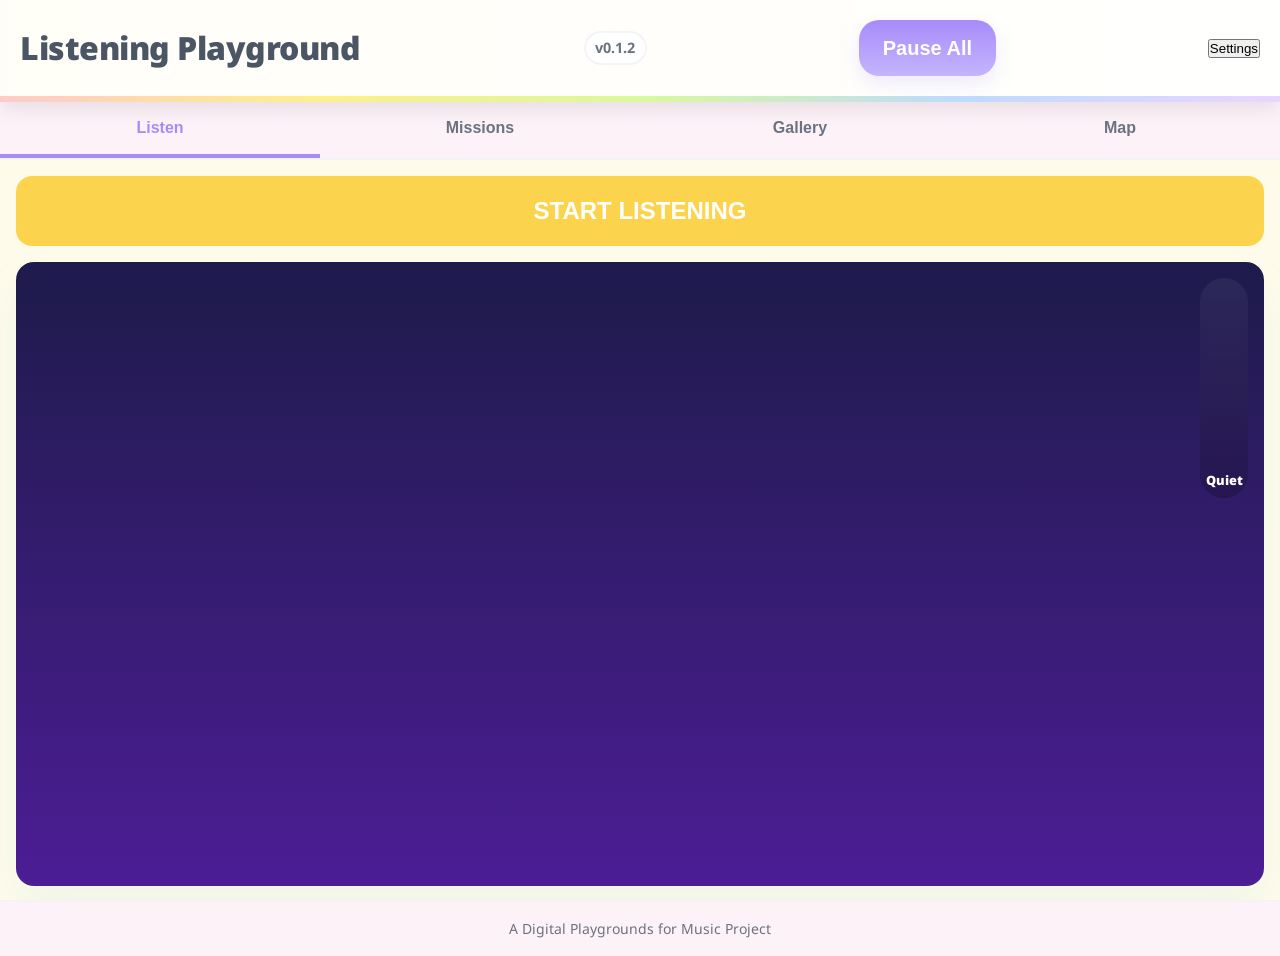
==== index.html @ 52ff4643 "Add files via upload" ====
<!DOCTYPE html>
<html lang="en">
<head>
    <meta charset="UTF-8">
    <meta name="viewport" content="width=device-width, initial-scale=1.0, maximum-scale=1.0, user-scalable=no">
    <meta name="apple-mobile-web-app-capable" content="yes">
    <title>Listening Playground</title>
    <link rel="stylesheet" href="styles.css">
    <link rel="manifest" href="manifest.json">
    <link href="https://fonts.googleapis.com/css2?family=Noto+Sans:wght@400;700;900&display=swap" rel="stylesheet">
    <script src="https://cdn.jsdelivr.net/npm/jszip@3.10.1/dist/jszip.min.js"></script>
</head>
<body>
    <!-- Main App Container -->
    <div id="app" class="app">
        <!-- Header -->
        <header class="app-header">
            <h1>Listening Playground</h1>
            <span id="appVersion" class="app-version" aria-label="App version"></span>
            <button class="btn-primary" id="pauseAllBtn" aria-label="Pause all sounds">Pause All</button>
            <button class="btn-icon" id="settingsBtn" aria-label="Settings">Settings</button>
        </header>

        <!-- Tab Navigation -->
        <nav class="tab-nav">
            <button class="tab-btn active" data-tab="listen" aria-label="Listen Tab">
                <span class="tab-label">Listen</span>
            </button>
            <button class="tab-btn" data-tab="hunt" aria-label="Sound Hunt Tab">
                <span class="tab-label">Missions</span>
            </button>
            <button class="tab-btn" data-tab="gallery" aria-label="Gallery Tab">
                <span class="tab-label">Gallery</span>
            </button>
            <button class="tab-btn" data-tab="map" aria-label="Map Tab">
                <span class="tab-label">Map</span>
            </button>
        </nav>

        <!-- Listen Tab -->
        <div class="tab-content active" id="listenTab">
            <!-- Controls -->
            <button class="viz-start-btn" id="vizStartBtn" aria-label="Start listening">
                <span class="viz-start-text">START LISTENING</span>
            </button>
            <!-- Visualization Canvas -->
            <div class="viz-container">
                <canvas id="fftCanvas" class="viz-canvas"></canvas>
                <div id="levelMeter" class="level-meter">
                    <div class="level-bar" id="levelBar"></div>
                    <span class="level-text" id="levelText">Quiet</span>
                </div>
            </div>

            <!-- Controls -->
            <div class="listen-controls">
                <div class="slider-group">
                    <label for="gainSlider" class="slider-label">
                        <span>Mic Power</span>
                        <span id="gainValue" style="font-size: 1rem; font-weight: 600;">1x</span>
                    </label>
                    <input type="range" id="gainSlider" min="0.5" max="100" value="1" step="0.5" class="slider">
                    <p class="slider-help">Make quiet sounds LOUDER!</p>
                </div>
                <button class="btn-record" id="recordBtn" aria-label="Record sound">
                    <span class="record-text">RECORD</span>
                </button>
                <div class="recording-timer hidden" id="recordingTimer">Recording: <span id="timerText">0s</span></div>
            </div>
        </div>

        <!-- Sound Hunt Tab -->
        <div class="tab-content" id="huntTab">
            <div class="hunt-header">
                <h2>Sound Missions & Badges</h2>
                <p class="hunt-subtitle">Complete missions to earn badges!</p>
                <div class="badges-stats" id="badgesStats"></div>
            </div>
            <div class="missions-grid" id="missionsGrid"></div>
        </div>

        <!-- Gallery Tab -->
        <div class="tab-content" id="galleryTab">
            <div class="gallery-controls">
                <input type="search" id="searchInput" placeholder="Search sounds..." class="search-input" aria-label="Search recordings">
                <div class="filter-tags" id="filterTags"></div>
            </div>
            <div class="gallery-grid" id="galleryGrid">
                <div class="empty-state">
                    <p>No sounds recorded yet!</p>
                    <p>Go to the Listen tab and press RECORD to capture your first sound.</p>
                </div>
            </div>
        </div>

        <!-- Map Tab -->
        <div class="tab-content" id="mapTab">
            <div class="map-content-wrapper">
                <div class="map-bubbles" id="mapBubbles" aria-label="Drag sounds onto the map"></div>
                <div class="map-container" id="mapContainer">
                    <img id="mapBackground" class="map-background hidden" alt="Map background">
                    <div class="map-overlay" id="mapOverlay"></div>
                    <div class="empty-state" id="mapEmptyState">
                        <p>No map image uploaded yet!</p>
                        <p>Go to Settings to upload a map background.</p>
                    </div>
                </div>
            </div>
        </div>
    </div>

    <!-- Badge Earned Popup -->
    <div id="badgePopup" class="badge-popup hidden">
        <div class="badge-popup-content">
            <div class="badge-popup-confetti"></div>
            <div class="badge-popup-icon" id="badgePopupIcon"></div>
            <h2 id="badgePopupTitle">Mission Complete!</h2>
            <p id="badgePopupMessage">You earned a badge!</p>
            <button class="btn-primary btn-large" id="closeBadgePopup">Awesome!</button>
        </div>
    </div>

    <!-- Photo View Modal -->
    <div id="photoViewModal" class="modal hidden">
        <div class="modal-content">
            <img id="photoViewImage" src="" alt="Sound photo" style="width: 100%; border-radius: 12px; max-height: 70vh; object-fit: contain;">
            <div class="modal-actions">
                <button class="btn-primary" id="closePhotoView">Close</button>
            </div>
        </div>
    </div>

    <!-- Camera Modal -->
    <div id="cameraModal" class="modal hidden">
        <div class="modal-content">
            <h2>Take a Picture of the Sound Source</h2>
            <p class="modal-help">Point your camera at what's making the sound!</p>
            <div class="camera-container">
                <video id="cameraFeed" autoplay playsinline></video>
                <canvas id="cameraCanvas" style="display: none;"></canvas>
            </div>
            <div class="modal-actions">
                <button class="btn-secondary" id="skipPicture">Skip</button>
                <button class="btn-primary btn-large" id="takePicture">Take Picture</button>
            </div>
        </div>
    </div>

    <!-- Label Modal -->
    <div id="labelModal" class="modal hidden">
        <div class="modal-content">
            <img id="soundImagePreview" src="" alt="Sound preview" class="sound-preview-image" style="display: none;">
            <h2>Name Your Sound</h2>
            <p class="modal-help">What should we call this sound?</p>
            
            <input type="text" id="labelInput" class="label-input" placeholder="Type a name..." aria-label="Sound label">

            <h3>Pick Tags (tap any that fit!)</h3>
            <div class="tag-picker" id="tagPicker">
                <button class="tag-btn" data-tag="water">Water</button>
                <button class="tag-btn" data-tag="wind">Wind</button>
                <button class="tag-btn" data-tag="birds">Birds</button>
                <button class="tag-btn" data-tag="insects">Insects</button>
                <button class="tag-btn" data-tag="leaves">Leaves</button>
                <button class="tag-btn" data-tag="rain">Rain</button>
                <button class="tag-btn" data-tag="thunder">Thunder</button>
                <button class="tag-btn" data-tag="animals">Animals</button>
                <button class="tag-btn" data-tag="rustling">Rustling</button>
                <button class="tag-btn" data-tag="flowing">Flowing</button>
                <button class="tag-btn" data-tag="mechanical">Mechanical</button>
                <button class="tag-btn" data-tag="voices">Voices</button>
                <button class="tag-btn" data-tag="quiet">Quiet</button>
                <button class="tag-btn" data-tag="loud">Loud</button>
                <button class="tag-btn" data-tag="rhythmic">Rhythmic</button>
                <button class="tag-btn" data-tag="continuous">Continuous</button>
            </div>

            <div class="modal-actions">
                <button class="btn-secondary" id="cancelLabel">Cancel</button>
                <button class="btn-primary btn-large" id="saveLabel">Save Sound</button>
            </div>
        </div>
    </div>

    <!-- Settings Modal -->
    <div id="settingsModal" class="modal hidden">
        <div class="modal-content">
            <h2>Settings</h2>
            
            <div class="setting-group">
                <label for="recordingLength">Recording Length</label>
                <input type="range" id="recordingLength" min="5" max="15" value="7" class="slider">
                <span id="recordingLengthValue">7 seconds</span>
            </div>

            <!-- geolocation toggle removed -->

            <div class="setting-group">
                <label for="mapBackgroundUpload">Map Background</label>
                <p class="setting-help">Upload an image to use as your map background</p>
                <input type="file" id="mapBackgroundUpload" accept="image/*" class="file-input">
                <button class="btn-secondary" id="uploadMapBtn">Choose Map Image</button>
                <div id="mapPreviewContainer" style="margin-top: 1rem;">
                    <img id="mapPreview" src="" alt="Map preview" style="display: none; max-width: 100%; max-height: 200px; border-radius: 12px; border: 2px solid var(--border-color);">
                </div>
            </div>

            <div class="setting-group">
                <button class="btn-secondary" id="exportDataBtn">Download Project Data (ZIP)</button>
                <button class="btn-secondary" id="importDataBtn">Import Package</button>
                <input type="file" id="importDataFile" accept=".zip" class="file-input hidden">
            </div>

            <div class="setting-group danger">
                <button class="btn-danger" id="clearDataBtn">Clear All Data</button>
                <p class="setting-help">This cannot be undone!</p>
            </div>

            <div class="modal-actions">
                <button class="btn-primary" id="closeSettings">Close</button>
            </div>
        </div>
    </div>

    <!-- Footer -->
    <footer class="app-footer">
        <p>A Digital Playgrounds for Music Project</p>
    </footer>

    <!-- Confirm Modal -->
    <div id="confirmModal" class="modal hidden">
        <div class="modal-content">
            <h2>Are You Sure?</h2>
            <p id="confirmMessage"></p>
            <div class="modal-actions">
                <button class="btn-secondary" id="confirmCancel">Cancel</button>
                <button class="btn-danger" id="confirmOk">Yes, Continue</button>
            </div>
        </div>
    </div>

    <script type="module" src="main.js"></script>
</body>
</html>
---- styles.css ----
/* Reset and Base Styles */
* {
    margin: 0;
    padding: 0;
    box-sizing: border-box;
}

:root {
    --primary-color: #a78bfa; /* soft purple */
    --secondary-color: #fcd34d; /* soft yellow */
    --danger-color: #fca5a5; /* soft red */
    --record-color: #f472b6; /* soft pink */
    --bg-color: #fffbeb; /* light yellowy-white */
    --surface-color: #fdf2f8; /* light pinky-white */
    --text-color: #4b5563; /* dark grey */
    --text-secondary: #6b7280; /* lighter grey */
    --border-color: #f3f4f6; /* very light grey */
    --shadow: 0 8px 18px rgba(12, 14, 20, 0.08);
    --shadow-lg: 0 18px 40px rgba(12, 14, 20, 0.12);
    --min-touch: 56px;
    --spacing: 1rem;
}

body {
    font-family: 'Noto Sans', -apple-system, BlinkMacSystemFont, 'Segoe UI', Roboto, Arial, sans-serif;
    font-size: 18px;
    line-height: 1.6;
    color: var(--text-color);
    background: var(--bg-color);
    -webkit-font-smoothing: antialiased;
    -moz-osx-font-smoothing: grayscale;
    overflow-x: hidden;
}

/* Onboarding */
.onboarding {
    position: fixed;
    top: 0;
    left: 0;
    right: 0;
    bottom: 0;
    background: linear-gradient(135deg, #fecaca 0%, #fef08a 25%, #d9f99d 50%, #bfdbfe 75%, #e9d5ff 100%);
    display: flex;
    align-items: center;
    justify-content: center;
    z-index: 10000;
    padding: var(--spacing);
}

.onboarding.hidden {
    display: none;
}

.onboarding-content {
    background: var(--surface-color);
    border-radius: 24px;
    padding: 3rem 2rem;
    max-width: 600px;
    width: 100%;
    text-align: center;
    box-shadow: var(--shadow-lg);
}

.onboarding-step.hidden {
    display: none;
}

.onboarding-icon {
    font-size: 6rem;
    margin-bottom: 1rem;
}

.onboarding h2 {
    font-size: 2rem;
    margin-bottom: 1rem;
    color: var(--text-color);
}

.onboarding p {
    font-size: 1.25rem;
    color: var(--text-secondary);
    margin-bottom: 2rem;
}

/* App Container */
.app {
    max-width: 100%;
    height: 100vh;
    display: flex;
    flex-direction: column;
    background: var(--bg-color);
}

.app.hidden {
    display: none;
}

/* Header - bigger, friendlier */
.app-header {
    background: linear-gradient(90deg, rgba(255,255,255,0.6), rgba(255,255,255,0.9));
    padding: calc(var(--spacing) * 1.25);
    display: flex;
    justify-content: space-between;
    align-items: center;
    box-shadow: var(--shadow);
    position: sticky;
    top: 0;
    z-index: 100;
    border-bottom: 6px solid;
    border-image-slice: 1;
    border-image-source: linear-gradient(to right, #fecaca, #fef08a, #d9f99d, #bfdbfe, #e9d5ff);
}

.app-header h1 {
    font-size: 2rem;
    font-weight: 900;
    letter-spacing: -0.5px;
    text-shadow: 0 2px 0 rgba(255,255,255,0.5);
}

/* Buttons - chunkier and more colorful */
.btn-primary, .btn-secondary, .btn-danger, .btn-record {
    font-size: 1.25rem;
    font-weight: 800;
    padding: 1rem 1.5rem;
    border: none;
    border-radius: 20px;
    cursor: pointer;
    transition: transform 120ms ease, box-shadow 120ms ease;
    min-height: var(--min-touch);
    min-width: var(--min-touch);
    touch-action: manipulation;
}

.btn-primary {
    background: linear-gradient(180deg, var(--primary-color), #c4b5fd);
    color: white;
    box-shadow: 0 8px 20px rgba(167, 139, 250, 0.18);
}

.btn-primary:hover, .btn-primary:focus {
    transform: translateY(-4px);
    box-shadow: var(--shadow-lg);
}

/* Record button - make very big and friendly */
.btn-record {
    width: 100%;
    background: radial-gradient(circle at 30% 20%, rgba(255,255,255,0.12), transparent), var(--record-color);
    color: white;
    display: flex;
    align-items: center;
    justify-content: center;
    gap: 1rem;
    font-size: 1.5rem;
    padding: 1.5rem;
    min-height: 96px;
    margin-top: 1.5rem;
    border-radius: 28px;
    box-shadow: 0 14px 30px rgba(244, 114, 182, 0.18);
    border: 4px solid rgba(255,255,255,0.06);
}

/* gentle pulsing ring around record when idle to invite interaction */
.btn-record::before {
    content: '';
    position: absolute;
    width: calc(100% - 24px);
    height: calc(100% - 24px);
    border-radius: 28px;
    left: 12px;
    top: calc(50% - ((100% - 24px)/2));
    pointer-events: none;
    box-shadow: 0 0 0 rgba(0,0,0,0);
    opacity: 0;
    transition: opacity 200ms ease;
}
.viz-start-btn.active ~ .listen-controls .btn-record::before,
.btn-record:hover::before {
    opacity: 0.06;
    animation: ring 1.6s infinite;
}
@keyframes ring {
    0% { box-shadow: 0 0 0 0 rgba(255,59,48,0.12); }
    70% { box-shadow: 0 0 0 18px rgba(255,59,48,0); }
    100% { box-shadow: 0 0 0 0 rgba(255,59,48,0); }
}

/* Tab Navigation */
.tab-nav {
    display: flex;
    background: var(--surface-color);
    border-bottom: 2px solid var(--border-color);
    position: sticky;
    top: calc(var(--min-touch) + var(--spacing) * 2);
    z-index: 99;
}

.tab-btn {
    flex: 1;
    display: flex;
    flex-direction: column;
    align-items: center;
    justify-content: center;
    gap: 0.5rem;
    padding: 1rem;
    background: transparent;
    border: none;
    cursor: pointer;
    min-height: var(--min-touch);
    border-bottom: 4px solid transparent;
    transition: all 0.2s ease;
    font-size: 1rem;
    font-weight: 600;
    color: var(--text-secondary);
}

.tab-btn.active {
    color: var(--primary-color);
    border-bottom-color: var(--primary-color);
}

.tab-label {
    font-size: 1rem;
}

/* Tab Content */
.tab-content {
    display: none;
    flex: 1;
    overflow-y: auto;
    padding: var(--spacing);
}

.tab-content.active {
    display: block;
}

/* Listen Tab */
.viz-controls {
    background: var(--surface-color);
    padding: var(--spacing);
    border-radius: 16px;
    margin-bottom: var(--spacing);
    box-shadow: var(--shadow);
    display: none;
}

.toggle-group {
    display: flex;
    align-items: center;
    gap: 0.5rem;
    flex-wrap: wrap;
}

.toggle-label {
    font-weight: 700;
    font-size: 1.25rem;
}

.btn-toggle {
    padding: 0.75rem 1.5rem;
    border: 2px solid var(--border-color);
    background: var(--surface-color);
    border-radius: 12px;
    font-size: 1.125rem;
    font-weight: 600;
    cursor: pointer;
    transition: all 0.2s ease;
    min-height: 56px;
}

.btn-toggle.active {
    background: var(--primary-color);
    color: white;
    border-color: var(--primary-color);
}

.viz-container {
    position: relative;
    background: linear-gradient(180deg, #1e1b4b, #4c1d95);
    border-radius: 18px;
    overflow: hidden;
    min-height: 320px;
    margin-bottom: var(--spacing);
    box-shadow: 0 18px 40px rgba(6,182,212,0.07);
}

.viz-canvas {
    width: 100%;
    height: 100%;
    display: block;
}

.viz-canvas.hidden {
    display: none;
}

.touch-overlay {
    display: none;
}

.level-meter {
    position: absolute;
    top: var(--spacing);
    right: var(--spacing);
    width: 48px;
    height: 220px;
    background: linear-gradient(180deg, rgba(255,255,255,0.06), rgba(0,0,0,0.2));
    border-radius: 24px;
    padding: 8px;
    display: flex;
    flex-direction: column;
    align-items: center;
    gap: 0.5rem;
    backdrop-filter: blur(4px);
}

.level-bar {
    width: 100%;
    flex: 1;
    background: linear-gradient(to top, #60a5fa, #a78bfa, #f472b6, #facc15, #a3e63e);
    border-radius: 12px;
    transform-origin: bottom;
    transform: scaleY(0);
    transition: transform 0.1s ease;
}

.level-text {
    color: white;
    font-size: 0.8rem;
    font-weight: 900;
    writing-mode: horizontal-tb;
    transform: none;
    transition: color 0.1s ease; /* ★ smooth color transition */
}

/* Resonate Bars */
.resonate-bars {
    display: none;
}

.resonate-bars.hidden {
    display: none;
}

.resonate-bar {
    display: flex;
    flex-direction: column;
    align-items: center;
    gap: 0.25rem;
}

.resonate-bar-fill {
    width: 100%;
    height: 120px;
    background: linear-gradient(to top, #3b82f6 0%, #8b5cf6 50%, #ec4899 100%);
    border-radius: 8px;
    transform-origin: bottom;
    transform: scaleY(0);
    transition: transform 0.1s ease;
}

.resonate-bar-label {
    font-size: 0.875rem;
    font-weight: 600;
    color: var(--text-secondary);
}

/* Controls */
.listen-controls {
    background: var(--surface-color);
    padding: var(--spacing);
    border-radius: 16px;
    box-shadow: var(--shadow);
}

.slider-group {
    margin-bottom: 1.5rem;
}

.slider-label {
    display: flex;
    align-items: center;
    justify-content: space-between;
    gap: 0.5rem;
    font-size: 1.25rem;
    font-weight: 700;
    margin-bottom: 0.5rem;
}



.slider {
    width: 100%;
    height: var(--min-touch);
    -webkit-appearance: none;
    appearance: none;
    background: #e5e7eb;
    border: 2px solid var(--border-color);
    border-radius: 28px;
    outline: none;
    cursor: pointer;
}

.slider::-webkit-slider-thumb {
    -webkit-appearance: none;
    appearance: none;
    width: 48px;
    height: 48px;
    background: var(--primary-color);
    border-radius: 50%;
    cursor: pointer;
    box-shadow: var(--shadow);
    border: 4px solid white;
}

.slider::-moz-range-thumb {
    width: 48px;
    height: 48px;
    background: var(--primary-color);
    border-radius: 50%;
    cursor: pointer;
    border: 4px solid white;
    box-shadow: var(--shadow);
}

.slider-help {
    font-size: 1rem;
    color: var(--text-secondary);
    margin-top: 0.5rem;
}

.btn-record {
    width: 100%;
    background: var(--record-color);
    color: white;
    display: flex;
    align-items: center;
    justify-content: center;
    gap: 1rem;
    font-size: 1.75rem;
    padding: 1.5rem;
    min-height: 80px;
    margin-top: 1.5rem;
}

.btn-record:hover, .btn-record:focus {
    background: #b91c1c;
    transform: scale(1.02);
}

.btn-record.recording {
    background: #991b1b;
    animation: pulse 1s ease-in-out infinite;
}

@keyframes pulse {
    0%, 100% { opacity: 1; }
    50% { opacity: 0.7; }
}



.recording-timer {
    text-align: center;
    font-size: 1.5rem;
    font-weight: 700;
    color: var(--record-color);
    margin-top: 1rem;
}

.recording-timer.hidden {
    display: none;
}

.viz-start-btn {
    width: 100%;
    background: var(--secondary-color);
    color: white;
    display: flex;
    align-items: center;
    justify-content: center;
    gap: 1rem;
    font-size: 1.5rem;
    font-weight: 700;
    padding: 1.25rem;
    border: none;
    border-radius: 16px;
    cursor: pointer;
    min-height: 70px;
    margin-bottom: var(--spacing);
    transition: all 0.2s ease;
}

.viz-start-btn:hover, .viz-start-btn:focus {
    background: #059669;
    transform: scale(1.02);
}

.viz-start-btn.active {
    background: var(--danger-color);
}

.viz-start-btn.active:hover {
    background: #b91c1c;
}

/* Gallery Tab */
.gallery-controls {
    margin-bottom: var(--spacing);
}

.search-input {
    width: 100%;
    padding: 1rem 1.5rem;
    font-size: 1.25rem;
    border: 2px solid var(--border-color);
    border-radius: 16px;
    margin-bottom: var(--spacing);
    min-height: var(--min-touch);
}

.search-input:focus {
    outline: none;
    border-color: var(--primary-color);
}

.filter-tags {
    display: flex;
    gap: 0.5rem;
    flex-wrap: wrap;
}

.filter-tag {
    padding: 0.5rem 1rem;
    background: var(--bg-color);
    border: 2px solid var(--border-color);
    border-radius: 24px;
    font-size: 1rem;
    font-weight: 600;
    cursor: pointer;
    min-height: 48px;
    transition: all 0.2s ease;
}

.filter-tag.active {
    background: var(--primary-color);
    color: white;
    border-color: var(--primary-color);
}

.gallery-grid {
    display: grid;
    grid-template-columns: repeat(auto-fill, minmax(300px, 1fr));
    gap: var(--spacing);
}

.sound-card {
    background: linear-gradient(180deg, var(--surface-color), #fffaf0);
    border-radius: 18px;
    overflow: hidden;
    box-shadow: 0 12px 30px rgba(12,14,20,0.06);
    transition: transform 0.18s ease, box-shadow 0.18s ease;
    position: relative;
}

.sound-card:hover {
    transform: translateY(-4px);
    box-shadow: var(--shadow-lg);
}

.sound-card-image {
    width: 100%;
    height: 180px;
    object-fit: cover;
    background: #000;
}

.sound-preview-image {
    width: 100%;
    max-height: 200px;
    object-fit: contain;
    border-radius: 12px;
    margin-bottom: 1rem;
    background-color: var(--border-color);
}

.btn-show-photo {
    position: absolute;
    top: 1rem;
    right: 1rem;
    background: rgba(0, 0, 0, 0.6);
    color: white;
    border: none;
    border-radius: 50%;
    width: 48px;
    height: 48px;
    font-size: 1.5rem;
    cursor: pointer;
    display: flex;
    align-items: center;
    justify-content: center;
    transition: background 0.2s ease;
    z-index: 2;
}

.btn-show-photo:hover {
    background: rgba(0, 0, 0, 0.8);
}

.sound-card-content {
    padding: var(--spacing);
}

.sound-card-label {
    font-size: 1.25rem;
    font-weight: 700;
    margin-bottom: 0.5rem;
    word-wrap: break-word;
}

.sound-card-meta {
    display: flex;
    gap: 0.5rem;
    align-items: center;
    margin-bottom: 0.5rem;
    font-size: 0.875rem;
    color: var(--text-secondary);
}

.sound-card-tags {
    display: flex;
    gap: 0.5rem;
    flex-wrap: wrap;
    margin-bottom: 0.5rem;
}

.tag-chip {
    padding: 0.25rem 0.75rem;
    background: var(--bg-color);
    border-radius: 12px;
    font-size: 0.875rem;
    font-weight: 600;
}

.sound-card-controls {
    display: flex;
    gap: 0.5rem;
}

.btn-play {
    flex: 1;
    padding: 0.75rem;
    background: var(--primary-color);
    color: white;
    border: none;
    border-radius: 12px;
    font-size: 1.125rem;
    font-weight: 600;
    cursor: pointer;
    min-height: 56px;
}

.btn-play:hover {
    background: #1d4ed8;
}

.btn-play.playing {
    background: var(--secondary-color);
}

/* Map Tab */
#mapTab.active {
    display: flex;
    flex-direction: column;
}

.map-content-wrapper {
    flex: 1;
    overflow-y: auto;
}

.map-container {
    position: relative;
    flex-shrink: 0;
    background: var(--surface-color);
    border-radius: 16px;
    overflow: hidden;
    box-shadow: var(--shadow);
    min-height: 400px;
}

.map-container.has-image {
    min-height: auto;
}

.map-background {
    display: block;
    width: 100%;
    height: 100%;
    object-fit: contain;
}

.map-background.hidden {
    display: none;
}

.map-overlay {
    position: absolute;
    top: 0;
    left: 0;
    right: 0;
    bottom: 0;
}

.map-bubbles {
    display: flex;
    gap: 0.75rem;
    overflow-x: auto;
    padding: 0.75rem 0.25rem;
    margin-bottom: 0.75rem;
}

.sound-bubble {
    flex: 0 0 auto;
    width: 72px;
    text-align: center;
    user-select: none;
    cursor: grab;
}

.sound-bubble-thumb {
    width: 64px;
    height: 64px;
    border-radius: 50%;
    border: 3px solid #fff;
    box-shadow: var(--shadow);
    object-fit: cover;
    background: #e5e7eb;
    margin: 0 auto 6px;
}

.sound-bubble-label {
    font-size: 0.75rem;
    font-weight: 700;
    white-space: nowrap;
    overflow: hidden;
    text-overflow: ellipsis;
}

.map-pin {
    position: absolute;
    width: 56px;
    height: 56px;
    border-radius: 50%;
    cursor: move;
    display: flex;
    align-items: center;
    justify-content: center;
    font-size: 1.65rem;
    box-shadow: 0 18px 36px rgba(12,14,20,0.12);
    transform: translate(-50%, -50%);
    transition: transform 160ms cubic-bezier(.2,.9,.2,1), box-shadow 160ms ease;
    color: white;
}

.map-pin:hover {
    transform: translate(-50%, -50%) scale(1.15);
    box-shadow: 0 26px 50px rgba(12,14,20,0.16);
}

.photo-pin {
    width: 80px;
    height: 80px;
    background: white;
    border: 3px solid white;
    padding: 0;
}

.map-pin-photo {
    width: 100%;
    height: 100%;
    object-fit: cover;
    border-radius: 50%;
}

.map-legend {
    position: absolute;
    bottom: var(--spacing);
    left: var(--spacing);
    background: rgba(255, 255, 255, 0.95);
    padding: 1rem;
    border-radius: 12px;
    box-shadow: var(--shadow);
    display: none;
}

.map-legend h3 {
    font-size: 1.125rem;
    margin-bottom: 0.5rem;
}

.legend-item {
    display: flex;
    align-items: center;
    gap: 0.5rem;
    font-size: 1rem;
    margin-bottom: 0.25rem;
}

.legend-color {
    width: 24px;
    height: 24px;
    border-radius: 50%;
}

.legend-color.low {
    background: #3b82f6;
}

.legend-color.mid {
    background: #8b5cf6;
}

.legend-color.high {
    background: #ec4899;
}

.map-recordings-list {
    background: var(--surface-color);
    border-radius: 16px;
    padding: var(--spacing);
    margin-top: var(--spacing);
    box-shadow: var(--shadow);
}

.map-recordings-list h3 {
    font-size: 1.5rem;
    margin-bottom: 1rem;
}

.map-recordings-grid {
    grid-template-columns: repeat(auto-fill, minmax(160px, 1fr));
    gap: var(--spacing);
}

.map-recording-item {
    display: flex;
    align-items: center;
    gap: 0.75rem;
    padding: 0.75rem;
}

.map-recording-item {
    background: var(--bg-color);
    border: 2px solid var(--border-color);
    border-radius: 12px;
    padding: 1rem;
    cursor: grab;
    transition: all 0.2s ease;
    user-select: none;
}

.map-recording-item:hover {
    transform: translateY(-2px);
    box-shadow: var(--shadow);
    border-color: var(--primary-color);
}

.map-recording-item:active {
    cursor: grabbing;
}

.map-recording-item.on-map {
    opacity: 0.5;
    cursor: not-allowed;
}

.map-recording-item.on-map:hover {
    transform: none;
}

.map-recording-thumbnail {
    width: 100%;
    height: 100px;
    object-fit: cover;
    border-radius: 8px;
    margin-bottom: 0.5rem;
    display: none;
}

.map-recording-tags {
    display: none;
}

.map-recording-dot {
    width: 32px;
    height: 32px;
    border-radius: 50%;
    flex: 0 0 32px;
    box-shadow: var(--shadow);
    border: 2px solid rgba(255,255,255,0.8);
}

.map-recording-label {
    font-size: 1rem;
    font-weight: 600;
    margin-bottom: 0.5rem;
    white-space: nowrap;
    overflow: hidden;
    text-overflow: ellipsis;
}

.map-recording-tags {
    display: flex;
    gap: 0.25rem;
    flex-wrap: wrap;
}

.map-recording-tags .tag-chip {
    font-size: 0.75rem;
    padding: 0.125rem 0.5rem;
}

.map-container.drag-over {
    border: 4px dashed var(--primary-color);
}

.map-pin-label {
    position: absolute;
    bottom: -30px;
    left: 50%;
    transform: translateX(-50%);
    background: rgba(0, 0, 0, 0.8);
    color: white;
    padding: 0.25rem 0.5rem;
    border-radius: 8px;
    font-size: 0.75rem;
    white-space: nowrap;
    pointer-events: none;
    opacity: 0;
    transition: opacity 0.2s ease;
}

.map-pin:hover .map-pin-label {
    opacity: 1;
}

.map-pin-remove {
    position: absolute;
    top: -8px;
    right: -8px;
    width: 24px;
    height: 24px;
    background: var(--danger-color);
    color: white;
    border-radius: 50%;
    display: flex;
    align-items: center;
    justify-content: center;
    font-size: 1rem;
    cursor: pointer;
    opacity: 0;
    transition: opacity 0.2s ease;
}

.map-pin:hover .map-pin-remove {
    opacity: 1;
}

/* Empty States */
.empty-state {
    display: flex;
    flex-direction: column;
    align-items: center;
    justify-content: center;
    padding: 3rem var(--spacing);
    text-align: center;
    color: var(--text-secondary);
}

.empty-state p {
    font-size: 1.35rem;
    margin-bottom: 0.5rem;
}

#mapEmptyState {
    position: absolute;
    inset: 0;
    background: transparent;
    pointer-events: none;
    z-index: 1;
}

/* Modal */
.modal {
    position: fixed;
    top: 0;
    left: 0;
    right: 0;
    bottom: 0;
    background: rgba(0, 0, 0, 0.7);
    display: flex;
    align-items: center;
    justify-content: center;
    z-index: 1000;
    padding: var(--spacing);
}

.modal.hidden {
    display: none;
}

.modal-content {
    background: var(--surface-color);
    border-radius: 24px;
    padding: 2rem;
    max-width: 600px;
    width: 100%;
    max-height: 90vh;
    overflow-y: auto;
}

.camera-container {
    position: relative;
    width: 100%;
    padding-top: 75%; /* 4:3 Aspect Ratio */
    background-color: #000;
    border-radius: 12px;
    overflow: hidden;
    margin-bottom: 1.5rem;
}

#cameraFeed {
    position: absolute;
    top: 0;
    left: 0;
    width: 100%;
    height: 100%;
    object-fit: cover;
}

.modal-content h2 {
    font-size: 2.25rem;
    margin-bottom: 1rem;
}

.modal-help {
    font-size: 1.25rem;
    color: var(--text-secondary);
    margin-bottom: 1.5rem;
}

.label-input {
    width: 100%;
    padding: 1rem 1.25rem;
    font-size: 1.25rem;
    border: 2px solid var(--border-color);
    border-radius: 16px;
    margin-bottom: 1.5rem;
    min-height: var(--min-touch);
}

.btn-voice {
    position: absolute;
    right: calc(2rem + var(--spacing));
    margin-top: 4px;
}

.emoji-picker {
    display: flex;
    gap: 0.5rem;
    flex-wrap: wrap;
    margin-bottom: 1.5rem;
}

.emoji-btn {
    width: 56px;
    height: 56px;
    font-size: 2rem;
    background: var(--bg-color);
    border: 2px solid var(--border-color);
    border-radius: 12px;
    cursor: pointer;
    transition: transform 0.2s ease;
}

.emoji-btn:hover, .emoji-btn:focus {
    transform: scale(1.1);
    border-color: var(--primary-color);
}

.modal-content h3 {
    font-size: 1.5rem;
    margin-bottom: 1rem;
}

.tag-picker {
    display: grid;
    grid-template-columns: repeat(auto-fill, minmax(140px, 1fr));
    gap: 0.5rem;
    margin-bottom: var(--spacing);
}

.tag-btn {
    padding: 1rem;
    background: linear-gradient(180deg,#ffffff,#fff8f1);
    border: 3px solid var(--border-color);
    border-radius: 18px;
    font-size: 1.125rem;
    font-weight: 800;
    cursor: pointer;
    min-height: 56px;
    transition: transform 140ms ease, box-shadow 140ms ease;
}
.tag-btn.active {
    background: linear-gradient(180deg, var(--secondary-color), #fde047);
    color: var(--text-color);
    border-color: rgba(0,0,0,0.06);
    transform: translateY(-6px);
    box-shadow: 0 12px 28px rgba(252, 211, 77, 0.12);
}

.suggested-tags {
    background: #fef3c7;
    border: 2px solid #fbbf24;
    border-radius: 12px;
    padding: 1rem;
    margin-bottom: var(--spacing);
}

.suggested-tags.hidden {
    display: none;
}

.modal-actions {
    display: flex;
    gap: var(--spacing);
    margin-top: 1.5rem;
}

.modal-actions button {
    flex: 1;
}

/* Settings */
.setting-group {
    margin-bottom: 1.5rem;
    padding-bottom: 1.5rem;
    border-bottom: 2px solid var(--border-color);
}

.setting-group:last-child {
    border-bottom: none;
}

.setting-group label {
    display: flex;
    align-items: center;
    gap: 0.5rem;
    font-size: 1.25rem;
    font-weight: 600;
    margin-bottom: 0.5rem;
}

.setting-group input[type="checkbox"] {
    width: 32px;
    height: 32px;
    cursor: pointer;
}

.setting-help {
    font-size: 1rem;
    color: var(--text-secondary);
    margin-top: 0.5rem;
}

.file-input {
    display: none;
}

.setting-group.danger {
    border-color: var(--danger-color);
}

/* Responsive */
@media (max-width: 768px) {
    .gallery-grid {
        grid-template-columns: 1fr;
    }
    
    .onboarding-content {
        padding: 2rem 1rem;
    }
    
    .tag-picker {
        grid-template-columns: repeat(auto-fill, minmax(120px, 1fr));
    }
}

/* Accessibility */
.visually-hidden {
    position: absolute;
    width: 1px;
    height: 1px;
    padding: 0;
    margin: -1px;
    overflow: hidden;
    clip: rect(0, 0, 0, 0);
    white-space: nowrap;
    border-width: 0;
}

/* Focus styles */
button:focus-visible,
input:focus-visible,
.btn-toggle:focus-visible {
    outline: 6px solid rgba(6,182,212,0.18);
    outline-offset: 4px;
}

/* Sound Hunt Tab */
.hunt-header {
    background: linear-gradient(135deg, #a78bfa 0%, #f472b6 100%);
    color: white;
    padding: 2rem;
    border-radius: 16px;
    margin-bottom: var(--spacing);
    text-align: center;
}

.hunt-header h2 {
    font-size: 2rem;
    margin-bottom: 0.5rem;
}

.hunt-subtitle {
    font-size: 1.25rem;
    opacity: 0.95;
    margin-bottom: 1rem;
}

.missions-grid {
    display: grid;
    grid-template-columns: repeat(auto-fill, minmax(280px, 1fr));
    gap: var(--spacing);
}

.mission-card {
    background: var(--surface-color);
    border-radius: 20px;
    padding: 1.5rem;
    box-shadow: var(--shadow);
    transition: all 0.3s ease;
    border: 4px solid transparent;
}

.mission-card:hover {
    transform: translateY(-4px);
    box-shadow: var(--shadow-lg);
}

.mission-card.completed {
    border-color: var(--secondary-color);
    background: linear-gradient(135deg, #d1fae5 0%, #a7f3d0 100%);
}

.mission-card.completed .mission-icon {
    position: relative;
}

.mission-card.completed .mission-icon::after {
    content: '✅';
    position: absolute;
    top: -12px;
    right: -12px;
    font-size: 2.5rem;
    animation: bounce 0.5s ease;
}

.mission-title {
    font-size: 1.5rem;
    font-weight: 700;
    margin-bottom: 0.5rem;
    text-align: center;
    color: var(--text-color);
}

.mission-description {
    font-size: 1.125rem;
    color: var(--text-secondary);
    text-align: center;
    margin-bottom: 1rem;
}

.mission-progress {
    background: var(--bg-color);
    border-radius: 12px;
    padding: 0.75rem;
    text-align: center;
    font-weight: 600;
    font-size: 1rem;
}

.mission-card.completed .mission-progress {
    background: var(--secondary-color);
    color: white;
}

/* Badges Tab */
.badges-header {
    background: linear-gradient(135deg, #fbbf24 0%, #f59e0b 100%);
    color: white;
    padding: 2rem;
    border-radius: 16px;
    margin-bottom: var(--spacing);
    text-align: center;
}

.badges-header h2 {
    font-size: 2rem;
    margin-bottom: 0.5rem;
}

.badges-subtitle {
    font-size: 1.25rem;
    opacity: 0.95;
    margin-bottom: 1rem;
}

.badges-stats {
    display: flex;
    justify-content: center;
    gap: 2rem;
    font-size: 1.5rem;
    font-weight: 700;
    margin-top: 1rem;
}

.badges-grid {
    display: grid;
    grid-template-columns: repeat(auto-fill, minmax(200px, 1fr));
    gap: var(--spacing);
}

.badge-card {
    background: var(--surface-color);
    border-radius: 20px;
    padding: 1.5rem;
    box-shadow: var(--shadow);
    text-align: center;
    transition: all 0.3s ease;
    opacity: 0.5;
    filter: grayscale(100%);
}

.badge-card.earned {
    opacity: 1;
    filter: grayscale(0%);
    border: 4px solid var(--secondary-color);
}

.badge-card:hover.earned {
    transform: translateY(-4px) scale(1.05);
    box-shadow: var(--shadow-lg);
}

.badge-icon {
    font-size: 5rem;
    margin-bottom: 1rem;
}

.badge-name {
    font-size: 1.25rem;
    font-weight: 700;
    margin-bottom: 0.5rem;
}

.badge-date {
    font-size: 0.875rem;
    color: var(--text-secondary);
}

.badge-locked {
    font-size: 1rem;
    color: var(--text-secondary);
    font-style: italic;
}

/* Badge Popup */
.badge-popup {
    position: fixed;
    top: 0;
    left: 0;
    right: 0;
    bottom: 0;
    background: rgba(0, 0, 0, 0.8);
    display: flex;
    align-items: center;
    justify-content: center;
    z-index: 2000;
    padding: var(--spacing);
    animation: fadeIn 0.3s ease;
}

@keyframes fadeIn {
    from { opacity: 0; }
    to { opacity: 1; }
}

.badge-popup.hidden {
    display: none;
}

.badge-popup-content {
    background: linear-gradient(135deg, #fef9c3 0%, #fef08a 100%);
    border-radius: 24px;
    padding: 3rem 2rem;
    max-width: 500px;
    width: 100%;
    text-align: center;
    box-shadow: 0 20px 25px -5px rgba(0, 0, 0, 0.3);
    animation: bounceIn 0.5s ease;
    border: 6px solid #fbbf24;
}

@keyframes bounceIn {
    0% { transform: scale(0.3); }
    50% { transform: scale(1.05); }
    70% { transform: scale(0.9); }
    100% { transform: scale(1); }
}

.badge-popup-confetti {
    font-size: 3.5rem;
    margin-bottom: 1rem;
    animation: confetti 1s ease-in-out infinite;
}
@keyframes confetti {
    0% { transform: translateY(0) rotate(0deg); }
    50% { transform: translateY(-8px) rotate(10deg); }
    100% { transform: translateY(0) rotate(0deg); }
}

.badge-popup-icon {
    font-size: 8rem;
    margin-bottom: 1rem;
    animation: bounce 0.5s ease infinite alternate;
}

@keyframes bounce {
    from { transform: translateY(0); }
    to { transform: translateY(-10px); }
}

.badge-popup h2 {
    font-size: 2.5rem;
    color: var(--text-color);
    margin-bottom: 1rem;
}

.badge-popup p {
    font-size: 1.5rem;
    color: var(--text-secondary);
    margin-bottom: 2rem;
}

.map-filter-tags {
    display: flex;
    gap: 0.5rem;
    flex-wrap: wrap;
    margin-bottom: 0.75rem;
}

.map-filter-tags .filter-tag {
    padding: 0.4rem 0.8rem;
    background: var(--bg-color);
    border: 2px solid var(--border-color);
    border-radius: 20px;
    font-size: 0.95rem;
    font-weight: 600;
    cursor: pointer;
}

.map-filter-tags .filter-tag.active {
    background: var(--primary-color);
    color: #fff;
    border-color: var(--primary-color);
}

.toggle-photo-btn {
    background: var(--surface-color) !important;
    color: var(--text-color) !important;
    border-color: var(--primary-color) !important;
}

.toggle-photo-btn.active {
    background: var(--primary-color) !important;
    color: white !important;
}

.bubble-add-btn {
    margin-top: 4px;
    padding: 4px 8px;
    font-size: 0.9rem;
    border: 1px solid var(--border-color);
    border-radius: 999px;
    background: #fff;
    cursor: pointer;
}

.app-version {
    margin-left: 0.75rem;
    font-size: 0.9rem;
    font-weight: 700;
    color: var(--text-secondary);
    background: #fff;
    border: 2px solid var(--border-color);
    border-radius: 999px;
    padding: 0.2rem 0.6rem;
}

#mapPreview {
    display: block;
    max-width: 100%;
    max-height: 200px;
    border-radius: 12px;
    border: 2px solid var(--border-color);
    margin-top: 0.5rem;
    box-shadow: var(--shadow);
}

/* Footer */
.app-footer {
    background: var(--surface-color);
    padding: 1rem;
    text-align: center;
    border-top: 2px solid var(--border-color);
    font-size: 0.875rem;
    color: var(--text-secondary);
}

.app-footer p {
    margin: 0;
}
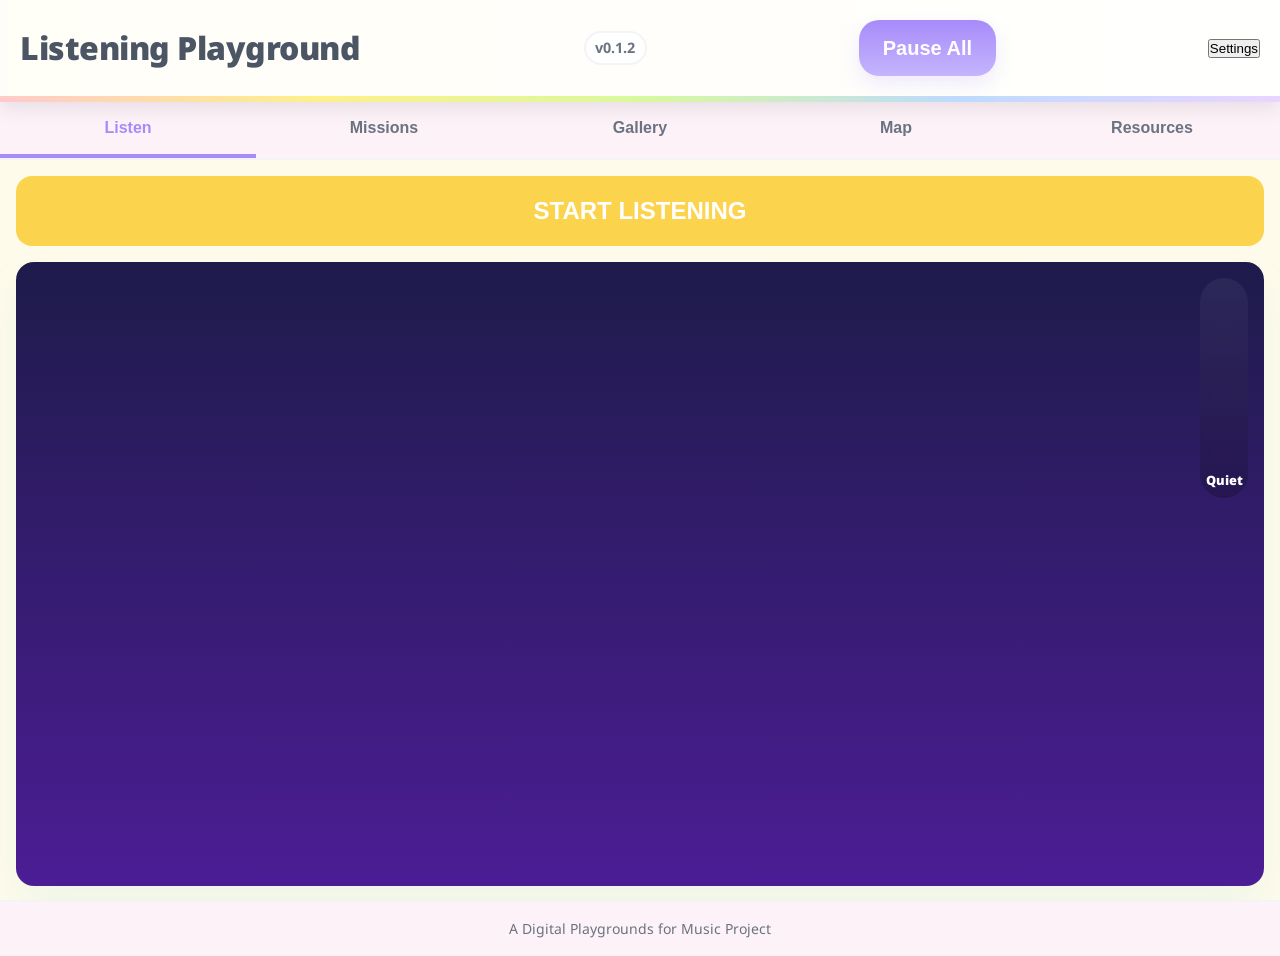
==== commit 5f3337bc: "Add Resources tab with tutorial video, lesson plan download, and feedback form Co-Authored-By: Claud" ====
--- a/index.html
+++ b/index.html
@@ -35,6 +35,9 @@
             <button class="tab-btn" data-tab="map" aria-label="Map Tab">
                 <span class="tab-label">Map</span>
             </button>
+            <button class="tab-btn" data-tab="resources" aria-label="Resources Tab">
+                <span class="tab-label">Resources</span>
+            </button>
         </nav>
 
         <!-- Listen Tab -->
@@ -91,6 +94,46 @@
                     <p>Go to the Listen tab and press RECORD to capture your first sound.</p>
                 </div>
             </div>
+        </div>
+
+        <!-- Resources Tab -->
+        <div class="tab-content" id="resourcesTab">
+            <div class="resources-header">
+                <h2>Resources</h2>
+                <p class="resources-subtitle">Everything you need to get started</p>
+            </div>
+
+            <!-- Tutorial Video -->
+            <section class="resources-section">
+                <h3 class="resources-section-title">Tutorial Video</h3>
+                <div class="video-wrapper">
+                    <iframe
+                        src="https://www.youtube.com/embed/VLlSYjDsf7k"
+                        allowfullscreen
+                        title="Listening Playground Tutorial"
+                        frameborder="0"
+                        allow="accelerometer; autoplay; clipboard-write; encrypted-media; gyroscope; picture-in-picture">
+                    </iframe>
+                </div>
+            </section>
+
+            <!-- Lesson Plan Download -->
+            <section class="resources-section">
+                <h3 class="resources-section-title">Lesson Plan</h3>
+                <p class="resources-desc">Download the lesson plan PDF to help guide your session.</p>
+                <a class="btn-primary resources-download-btn" href="lesson-plan.pdf" download="Listening Playground Lesson Plan.pdf">
+                    Download Lesson Plan (PDF)
+                </a>
+            </section>
+
+            <!-- Feedback Form -->
+            <section class="resources-section">
+                <h3 class="resources-section-title">Share Your Feedback</h3>
+                <p class="resources-desc">We'd love to hear how your session went!</p>
+                <a class="resources-link-btn resources-feedback-btn" href="https://docs.google.com/forms/d/e/1FAIpQLSeTkUa5QTP3MjDxmWfQP8VR8Kv91IC2fe0L0hROgDnWzvrOmA/viewform" target="_blank" rel="noopener noreferrer">
+                    Open Feedback Form ↗
+                </a>
+            </section>
         </div>
 
         <!-- Map Tab -->
--- a/styles.css
+++ b/styles.css
@@ -1531,6 +1531,101 @@
     box-shadow: var(--shadow);
 }
 
+/* Resources Tab */
+.resources-header {
+    background: linear-gradient(135deg, #bfdbfe 0%, #e9d5ff 100%);
+    padding: 2rem;
+    border-radius: 16px;
+    margin-bottom: var(--spacing);
+    text-align: center;
+}
+
+.resources-header h2 {
+    font-size: 2rem;
+    font-weight: 900;
+    margin-bottom: 0.5rem;
+}
+
+.resources-subtitle {
+    font-size: 1.25rem;
+    color: var(--text-secondary);
+}
+
+.resources-section {
+    background: var(--surface-color);
+    border-radius: 20px;
+    padding: 1.75rem;
+    margin-bottom: var(--spacing);
+    box-shadow: var(--shadow);
+}
+
+.resources-section-title {
+    font-size: 1.5rem;
+    font-weight: 800;
+    margin-bottom: 0.75rem;
+}
+
+.resources-desc {
+    font-size: 1.125rem;
+    color: var(--text-secondary);
+    margin-bottom: 1.25rem;
+}
+
+.video-wrapper {
+    position: relative;
+    width: 100%;
+    padding-top: 56.25%; /* 16:9 */
+    border-radius: 14px;
+    overflow: hidden;
+    background: #1e1b4b;
+    margin-bottom: 1rem;
+}
+
+.video-wrapper iframe {
+    position: absolute;
+    top: 0;
+    left: 0;
+    width: 100%;
+    height: 100%;
+    border: none;
+    border-radius: 14px;
+}
+
+.resources-download-btn {
+    display: inline-block;
+    text-decoration: none;
+    text-align: center;
+    width: 100%;
+}
+
+.resources-link-btn {
+    display: inline-block;
+    width: 100%;
+    padding: 1rem 1.5rem;
+    background: linear-gradient(180deg, #fcd34d, #fbbf24);
+    color: var(--text-color);
+    font-size: 1.25rem;
+    font-weight: 800;
+    border-radius: 20px;
+    text-align: center;
+    text-decoration: none;
+    box-shadow: 0 8px 20px rgba(251, 191, 36, 0.2);
+    transition: transform 120ms ease, box-shadow 120ms ease;
+    min-height: var(--min-touch);
+    line-height: 1.4;
+    box-sizing: border-box;
+}
+
+.resources-link-btn:hover {
+    transform: translateY(-4px);
+    box-shadow: var(--shadow-lg);
+}
+
+.resources-feedback-btn {
+    background: linear-gradient(180deg, #86efac, #4ade80);
+    box-shadow: 0 8px 20px rgba(74, 222, 128, 0.2);
+}
+
 /* Footer */
 .app-footer {
     background: var(--surface-color);
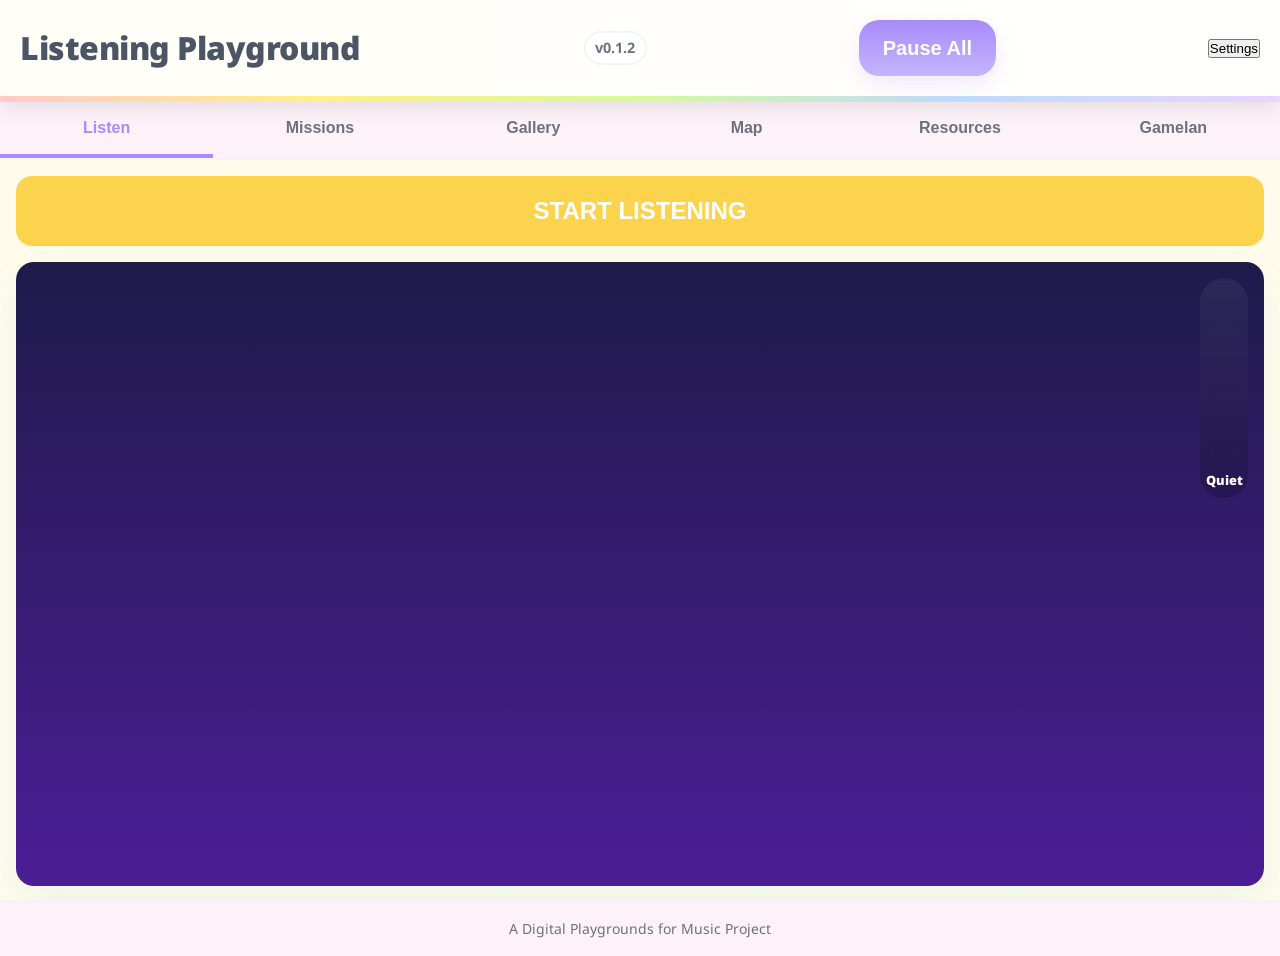
==== commit 48ae5b00: "Add multiplayer gamelan ensemble instrument app New tab "Gamelan" lets a group of people each play o" ====
--- a/index.html
+++ b/index.html
@@ -9,6 +9,7 @@
     <link rel="manifest" href="manifest.json">
     <link href="https://fonts.googleapis.com/css2?family=Noto+Sans:wght@400;700;900&display=swap" rel="stylesheet">
     <script src="https://cdn.jsdelivr.net/npm/jszip@3.10.1/dist/jszip.min.js"></script>
+    <script src="https://unpkg.com/peerjs@1.5.4/dist/peerjs.min.js"></script>
 </head>
 <body>
     <!-- Main App Container -->
@@ -37,6 +38,9 @@
             </button>
             <button class="tab-btn" data-tab="resources" aria-label="Resources Tab">
                 <span class="tab-label">Resources</span>
+            </button>
+            <button class="tab-btn" data-tab="gamelan" aria-label="Gamelan Tab">
+                <span class="tab-label">Gamelan</span>
             </button>
         </nav>
 
@@ -265,6 +269,9 @@
         </div>
     </div>
 
+    <!-- Gamelan Tab -->
+    <div class="tab-content" id="gamelanTab"></div>
+
     <!-- Footer -->
     <footer class="app-footer">
         <p>A Digital Playgrounds for Music Project</p>
--- a/styles.css
+++ b/styles.css
@@ -1638,4 +1638,448 @@
 
 .app-footer p {
     margin: 0;
+}
+
+/* ─────────────────────────────────────────────
+   GAMELAN TAB
+   ───────────────────────────────────────────── */
+
+.gln-root {
+    display: flex;
+    flex-direction: column;
+    gap: 0;
+    height: 100%;
+    overflow-y: auto;
+    -webkit-overflow-scrolling: touch;
+    padding-bottom: 1.5rem;
+}
+
+/* Status bar */
+.gln-status-bar {
+    background: #1e293b;
+    color: #f8fafc;
+    font-size: 0.95rem;
+    padding: 0.5rem 1rem;
+    text-align: center;
+    border-radius: 0;
+    max-height: 0;
+    overflow: hidden;
+    opacity: 0;
+    transition: max-height 0.25s ease, opacity 0.25s ease;
+}
+.gln-status-bar.visible {
+    max-height: 4rem;
+    opacity: 1;
+}
+
+/* Session panel */
+.gln-session-panel {
+    background: var(--surface-color);
+    border-bottom: 2px solid var(--border-color);
+    padding: 0.85rem 1rem;
+}
+
+.gln-sess-idle {}
+
+.gln-name-row {
+    display: flex;
+    align-items: center;
+    gap: 0.5rem;
+    margin-bottom: 0.65rem;
+}
+.gln-label {
+    font-size: 0.9rem;
+    font-weight: 700;
+    color: var(--text-secondary);
+    white-space: nowrap;
+}
+.gln-name-input {
+    flex: 1;
+    border: 2px solid var(--border-color);
+    border-radius: 12px;
+    padding: 0.45rem 0.75rem;
+    font-size: 1rem;
+    font-weight: 700;
+    background: white;
+    color: var(--text-color);
+    min-height: 44px;
+}
+
+.gln-sess-btns {
+    display: flex;
+    flex-wrap: wrap;
+    gap: 0.5rem;
+    align-items: center;
+}
+
+.gln-btn {
+    font-size: 1rem;
+    font-weight: 800;
+    padding: 0.6rem 1.1rem;
+    border: none;
+    border-radius: 14px;
+    cursor: pointer;
+    min-height: 48px;
+    touch-action: manipulation;
+    transition: transform 100ms, box-shadow 100ms;
+}
+.gln-btn:active { transform: scale(0.95); }
+
+.gln-create-btn {
+    background: linear-gradient(160deg, #a78bfa, #7c3aed);
+    color: white;
+    box-shadow: 0 4px 14px rgba(124,58,237,0.3);
+}
+.gln-join-btn {
+    background: linear-gradient(160deg, #34d399, #059669);
+    color: white;
+    box-shadow: 0 4px 14px rgba(5,150,105,0.3);
+}
+.gln-leave-btn {
+    background: #f1f5f9;
+    color: #64748b;
+    font-size: 0.9rem;
+    padding: 0.5rem 0.9rem;
+    min-height: 40px;
+}
+
+.gln-join-row {
+    display: flex;
+    gap: 0.4rem;
+    align-items: center;
+}
+.gln-code-input {
+    width: 6ch;
+    border: 3px solid var(--primary-color);
+    border-radius: 12px;
+    padding: 0.5rem 0.6rem;
+    font-size: 1.3rem;
+    font-weight: 900;
+    text-align: center;
+    letter-spacing: 0.15em;
+    text-transform: uppercase;
+    min-height: 48px;
+    background: white;
+    color: var(--text-color);
+}
+
+.gln-sess-hint {
+    margin-top: 0.5rem;
+    font-size: 0.8rem;
+    color: var(--text-secondary);
+}
+
+/* Active session */
+.gln-sess-active {
+    display: flex;
+    align-items: center;
+    justify-content: space-between;
+    gap: 0.75rem;
+    flex-wrap: wrap;
+}
+.gln-code-display {
+    display: flex;
+    flex-direction: column;
+    gap: 0.1rem;
+}
+.gln-code-label {
+    font-size: 0.75rem;
+    font-weight: 700;
+    color: var(--text-secondary);
+    text-transform: uppercase;
+    letter-spacing: 0.08em;
+}
+.gln-code-big {
+    font-size: 2.2rem;
+    font-weight: 900;
+    letter-spacing: 0.18em;
+    color: var(--text-color);
+    user-select: all;
+    -webkit-user-select: all;
+}
+.gln-joined-badge {
+    font-weight: 800;
+    font-size: 1rem;
+    color: #059669;
+    background: #d1fae5;
+    border-radius: 20px;
+    padding: 0.3rem 0.9rem;
+}
+
+/* Instrument header */
+.gln-inst-header {
+    display: flex;
+    align-items: center;
+    justify-content: space-between;
+    padding: 0.7rem 1rem;
+    border-left: 6px solid;
+    gap: 0.5rem;
+}
+.gln-inst-info {
+    display: flex;
+    flex-direction: column;
+    gap: 0.05rem;
+}
+.gln-inst-name {
+    font-size: 1.15rem;
+    font-weight: 900;
+}
+.gln-inst-role {
+    font-size: 0.82rem;
+    opacity: 0.8;
+}
+.gln-cycle-btn {
+    background: rgba(0,0,0,0.12);
+    border: none;
+    border-radius: 10px;
+    color: inherit;
+    font-size: 1.6rem;
+    width: 44px;
+    height: 44px;
+    cursor: pointer;
+    touch-action: manipulation;
+    display: flex;
+    align-items: center;
+    justify-content: center;
+}
+
+/* Keys area */
+.gln-keys-area {
+    flex: 1;
+    padding: 0.75rem;
+    display: flex;
+    align-items: center;
+    justify-content: center;
+}
+
+/* Metallophone keys (saron/demung) */
+.gln-key-row {
+    display: flex;
+    gap: 0.3rem;
+    width: 100%;
+    justify-content: center;
+}
+.gln-key {
+    flex: 1;
+    min-height: 90px;
+    max-width: 56px;
+    border: 3px solid;
+    border-radius: 10px;
+    font-size: 1.3rem;
+    font-weight: 900;
+    cursor: pointer;
+    touch-action: none;
+    user-select: none;
+    -webkit-user-select: none;
+    transition: transform 80ms, filter 80ms;
+    display: flex;
+    align-items: center;
+    justify-content: center;
+    box-shadow: 0 4px 0 rgba(0,0,0,0.18), 0 6px 10px rgba(0,0,0,0.1);
+}
+.gln-key:active, .gln-key.gln-pressed {
+    transform: translateY(3px);
+    box-shadow: 0 1px 0 rgba(0,0,0,0.18);
+    filter: brightness(0.85);
+}
+.gln-key.gln-remote {
+    filter: brightness(1.25);
+    box-shadow: 0 0 0 3px white, 0 0 0 6px currentColor;
+}
+
+/* Bonang (circular kettle gongs, 2 rows) */
+.gln-bonang-grid {
+    display: flex;
+    flex-direction: column;
+    gap: 0.5rem;
+    width: 100%;
+    align-items: center;
+}
+.gln-bonang-row {
+    display: flex;
+    gap: 0.4rem;
+    justify-content: center;
+}
+
+/* Circular keys (bonang, gong-row) */
+.gln-circ-key {
+    width: 58px;
+    height: 58px;
+    border-radius: 50%;
+    border: 3px solid;
+    font-size: 0.85rem;
+    font-weight: 900;
+    cursor: pointer;
+    touch-action: none;
+    user-select: none;
+    -webkit-user-select: none;
+    display: flex;
+    align-items: center;
+    justify-content: center;
+    box-shadow: 0 4px 0 rgba(0,0,0,0.18), 0 6px 14px rgba(0,0,0,0.12);
+    transition: transform 80ms, box-shadow 80ms, filter 80ms;
+}
+.gln-circ-key:active, .gln-circ-key.gln-pressed {
+    transform: scale(0.9) translateY(2px);
+    box-shadow: 0 1px 0 rgba(0,0,0,0.18);
+    filter: brightness(0.82);
+}
+.gln-circ-key.gln-remote {
+    filter: brightness(1.3);
+    transform: scale(1.08);
+}
+.gln-circ-lg {
+    width: 74px;
+    height: 74px;
+    font-size: 1.05rem;
+}
+.gln-circ-xl {
+    width: 140px;
+    height: 140px;
+    font-size: 1.1rem;
+    font-weight: 900;
+    letter-spacing: 0.05em;
+    box-shadow: 0 6px 0 rgba(0,0,0,0.2), 0 10px 24px rgba(0,0,0,0.15);
+}
+.gln-circ-xl:active, .gln-circ-xl.gln-pressed {
+    transform: scale(0.93) translateY(4px);
+}
+
+/* Gong single */
+.gln-gong-single {
+    display: flex;
+    align-items: center;
+    justify-content: center;
+    width: 100%;
+    padding: 1rem 0;
+}
+.gln-gong-row {
+    display: flex;
+    flex-wrap: wrap;
+    gap: 0.75rem;
+    justify-content: center;
+    width: 100%;
+}
+
+/* Drums */
+.gln-drum-grid {
+    display: grid;
+    grid-template-columns: 1fr 1fr;
+    gap: 0.6rem;
+    width: 100%;
+    max-width: 360px;
+}
+.gln-drum-pad {
+    min-height: 90px;
+    border-radius: 18px;
+    border: 3px solid;
+    font-size: 1.2rem;
+    font-weight: 900;
+    cursor: pointer;
+    touch-action: none;
+    user-select: none;
+    -webkit-user-select: none;
+    display: flex;
+    align-items: center;
+    justify-content: center;
+    box-shadow: 0 5px 0 rgba(0,0,0,0.2), 0 8px 16px rgba(0,0,0,0.1);
+    transition: transform 80ms, box-shadow 80ms, filter 80ms;
+}
+.gln-drum-pad:active, .gln-drum-pad.gln-pressed {
+    transform: translateY(4px);
+    box-shadow: 0 1px 0 rgba(0,0,0,0.2);
+    filter: brightness(0.8);
+}
+.gln-drum-pad.gln-remote {
+    filter: brightness(1.25);
+    box-shadow: 0 0 0 4px white;
+}
+
+/* Players list */
+.gln-players {
+    padding: 0.5rem 1rem;
+    display: flex;
+    flex-direction: column;
+    gap: 0.4rem;
+    border-top: 2px solid var(--border-color);
+}
+.gln-player-row {
+    display: flex;
+    align-items: center;
+    gap: 0.5rem;
+    padding: 0.35rem 0;
+    font-size: 0.95rem;
+}
+.gln-me {
+    font-weight: 800;
+}
+.gln-p-dot {
+    width: 10px;
+    height: 10px;
+    border-radius: 50%;
+    flex-shrink: 0;
+}
+.gln-p-name {
+    flex: 1;
+    font-weight: 600;
+    color: var(--text-color);
+    white-space: nowrap;
+    overflow: hidden;
+    text-overflow: ellipsis;
+}
+.gln-p-inst {
+    font-size: 0.8rem;
+    font-weight: 800;
+    padding: 0.2rem 0.6rem;
+    border-radius: 20px;
+    border: 2px solid;
+    white-space: nowrap;
+}
+.gln-assign-sel {
+    font-size: 0.85rem;
+    font-weight: 700;
+    padding: 0.25rem 0.4rem;
+    border-radius: 10px;
+    border: 2px solid var(--border-color);
+    background: white;
+    color: var(--text-color);
+    min-height: 36px;
+    cursor: pointer;
+}
+
+/* Solo instrument picker */
+.gln-picker {
+    padding: 0.75rem 1rem;
+    border-top: 2px solid var(--border-color);
+}
+.gln-picker-label {
+    font-size: 0.82rem;
+    font-weight: 700;
+    color: var(--text-secondary);
+    margin-bottom: 0.5rem;
+    text-transform: uppercase;
+    letter-spacing: 0.06em;
+}
+.gln-picker-grid {
+    display: flex;
+    flex-wrap: wrap;
+    gap: 0.4rem;
+}
+.gln-pick-btn {
+    font-size: 0.9rem;
+    font-weight: 800;
+    padding: 0.4rem 0.85rem;
+    border-radius: 20px;
+    border: 2px solid var(--pbdr, #ccc);
+    background: white;
+    color: var(--pbdr, #333);
+    cursor: pointer;
+    touch-action: manipulation;
+    min-height: 40px;
+    transition: background 120ms, color 120ms;
+}
+.gln-pick-btn.active {
+    background: var(--pbg, #eee);
+    color: var(--ptxt, #000);
+    border-color: var(--pbdr, #ccc);
 }
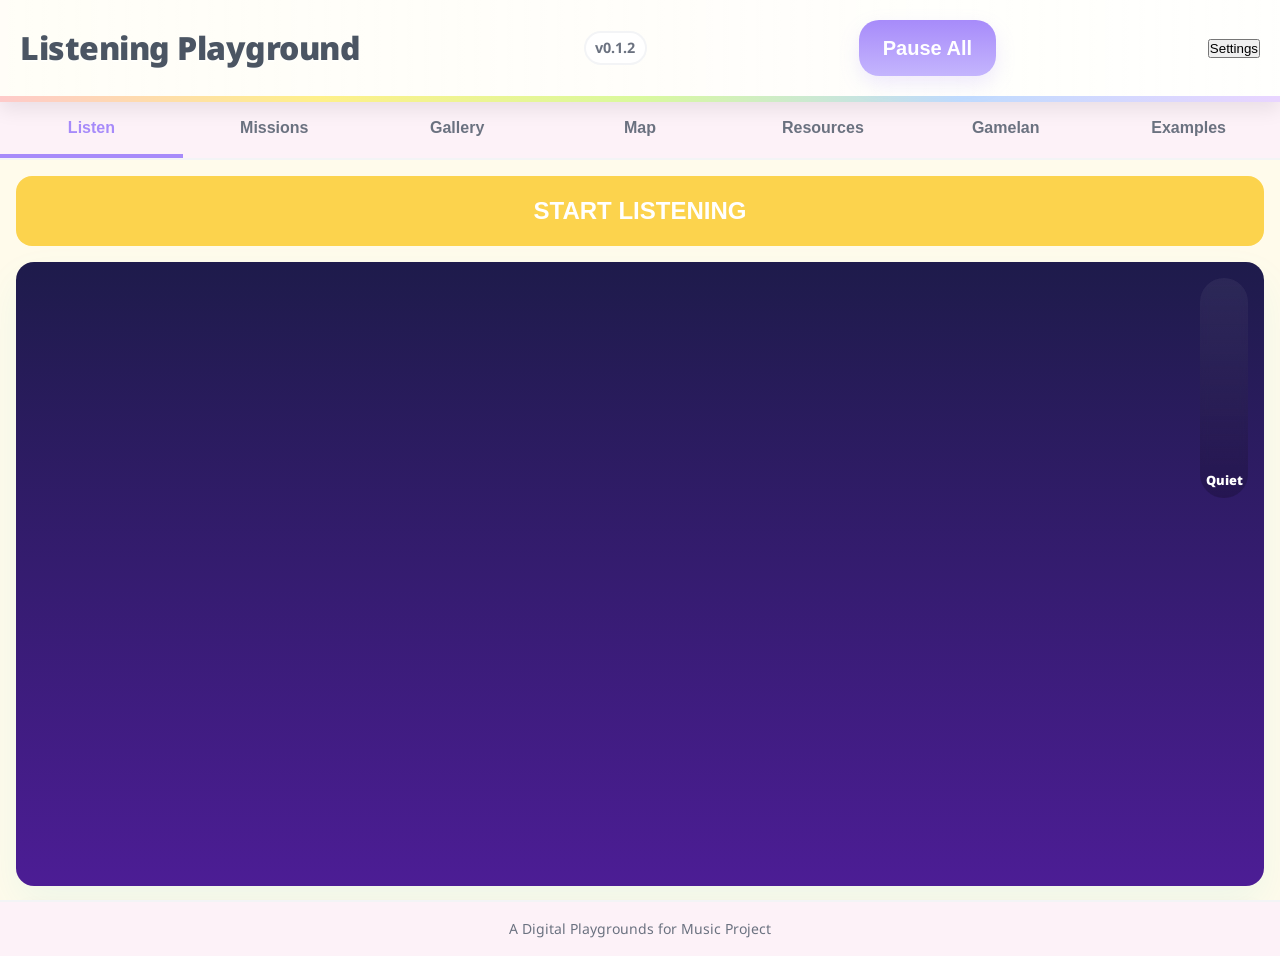
==== commit 60b6ecd3: "Add Examples tab and fix Gamelan tab layout - New Examples tab shows 10 student recordings (photo + " ====
--- a/index.html
+++ b/index.html
@@ -42,6 +42,9 @@
             <button class="tab-btn" data-tab="gamelan" aria-label="Gamelan Tab">
                 <span class="tab-label">Gamelan</span>
             </button>
+            <button class="tab-btn" data-tab="examples" aria-label="Examples Tab">
+                <span class="tab-label">Examples</span>
+            </button>
         </nav>
 
         <!-- Listen Tab -->
@@ -140,6 +143,15 @@
             </section>
         </div>
 
+        <!-- Examples Tab -->
+        <div class="tab-content" id="examplesTab">
+            <div class="examples-header">
+                <h2>All images, recordings and tags added by children</h2>
+                <p class="examples-subtitle">Tap a sound to hear it, and see its picture, sonogram and tags</p>
+            </div>
+            <div class="examples-grid" id="examplesGrid"></div>
+        </div>
+
         <!-- Map Tab -->
         <div class="tab-content" id="mapTab">
             <div class="map-content-wrapper">
@@ -154,6 +166,9 @@
                 </div>
             </div>
         </div>
+
+        <!-- Gamelan Tab -->
+        <div class="tab-content" id="gamelanTab"></div>
     </div>
 
     <!-- Badge Earned Popup -->
@@ -269,9 +284,6 @@
         </div>
     </div>
 
-    <!-- Gamelan Tab -->
-    <div class="tab-content" id="gamelanTab"></div>
-
     <!-- Footer -->
     <footer class="app-footer">
         <p>A Digital Playgrounds for Music Project</p>
--- a/styles.css
+++ b/styles.css
@@ -1571,6 +1571,89 @@
     margin-bottom: 1.25rem;
 }
 
+/* Examples Tab */
+.examples-header {
+    background: linear-gradient(135deg, #fbbf24 0%, #34d399 100%);
+    color: white;
+    padding: 2rem;
+    border-radius: 16px;
+    margin-bottom: var(--spacing);
+    text-align: center;
+}
+
+.examples-header h2 {
+    font-size: 1.75rem;
+    font-weight: 900;
+    margin-bottom: 0.5rem;
+}
+
+.examples-subtitle {
+    font-size: 1.125rem;
+    opacity: 0.95;
+}
+
+.examples-grid {
+    display: grid;
+    grid-template-columns: repeat(auto-fill, minmax(240px, 1fr));
+    gap: var(--spacing);
+}
+
+.example-card {
+    background: linear-gradient(180deg, var(--surface-color), #fffaf0);
+    border-radius: 18px;
+    overflow: hidden;
+    box-shadow: 0 12px 30px rgba(12,14,20,0.06);
+    transition: transform 0.18s ease, box-shadow 0.18s ease;
+}
+
+.example-card:hover {
+    transform: translateY(-4px);
+    box-shadow: var(--shadow-lg);
+}
+
+.example-card-photo {
+    width: 100%;
+    height: 140px;
+    object-fit: cover;
+    display: block;
+    background: #000;
+}
+
+.example-card-sonogram {
+    width: 100%;
+    height: 70px;
+    object-fit: cover;
+    display: block;
+    filter: saturate(0.8);
+}
+
+.example-card.playing .example-card-sonogram {
+    animation: examplePulse 1.2s ease-in-out infinite;
+}
+
+@keyframes examplePulse {
+    0%, 100% { opacity: 1; }
+    50% { opacity: 0.7; }
+}
+
+.example-card-content {
+    padding: 1rem;
+}
+
+.example-card-label {
+    font-size: 1.1rem;
+    font-weight: 700;
+    margin-bottom: 0.5rem;
+    word-wrap: break-word;
+}
+
+.example-card-tags {
+    display: flex;
+    gap: 0.5rem;
+    flex-wrap: wrap;
+    margin-bottom: 0.75rem;
+}
+
 .video-wrapper {
     position: relative;
     width: 100%;
@@ -1654,6 +1737,50 @@
     padding-bottom: 1.5rem;
 }
 
+/* Intro / instructions */
+.gln-intro {
+    background: linear-gradient(135deg, #fbbf24 0%, #a78bfa 100%);
+    color: white;
+    padding: 1.5rem;
+    border-radius: 0 0 20px 20px;
+}
+
+.gln-intro-title {
+    font-size: 1.5rem;
+    font-weight: 900;
+    margin-bottom: 0.6rem;
+}
+
+.gln-intro-lede {
+    font-size: 1rem;
+    line-height: 1.5;
+    opacity: 0.97;
+    margin-bottom: 0.9rem;
+}
+
+.gln-intro-steps {
+    margin: 0;
+    padding-left: 1.3rem;
+    display: flex;
+    flex-direction: column;
+    gap: 0.5rem;
+    font-size: 0.95rem;
+    line-height: 1.4;
+}
+
+.gln-intro-steps li::marker {
+    font-weight: 800;
+}
+
+.gln-intro-compact {
+    background: #ede9fe;
+    color: #5b21b6;
+    font-weight: 700;
+    font-size: 0.9rem;
+    text-align: center;
+    padding: 0.6rem 1rem;
+}
+
 /* Status bar */
 .gln-status-bar {
     background: #1e293b;
